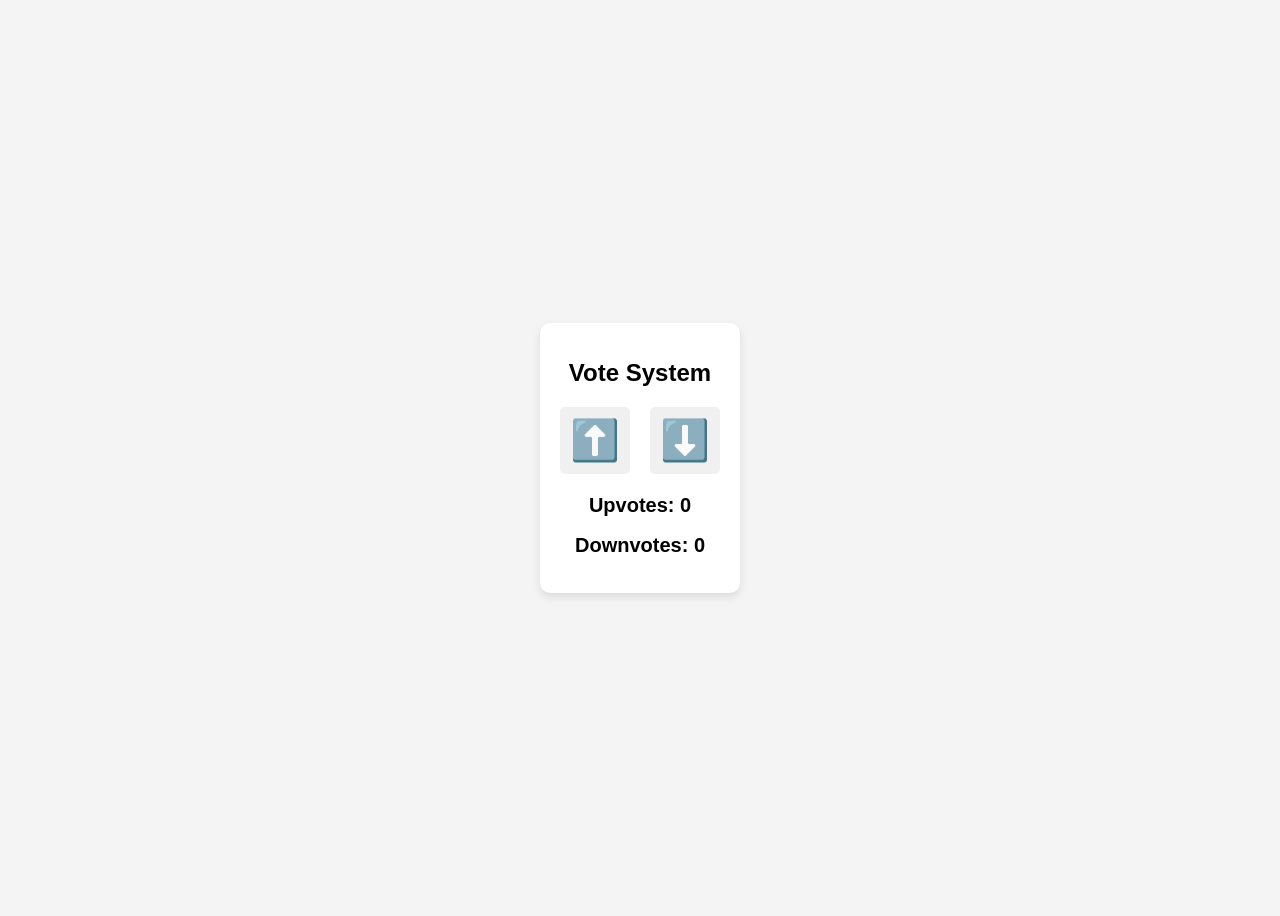
==== index.html @ ff008b85 "Add files via upload" ====
<!DOCTYPE html>
<html>
<head>
    <title>Vote System</title>
    <link rel="stylesheet" href="style.css">
</head>
<body>
    <div class="container">
        <h1>Vote System</h1>
        <div class="vote-buttons">
            <button onclick="incrementUpvote()">⬆️</button>
            <button onclick="incrementDownvote()">⬇️</button>
        </div>
        <div class="vote-count">
            <h2>Upvotes: <span id="upvoteCount">0</span></h2>
            <h2>Downvotes: <span id="downvoteCount">0</span></h2>
        </div>
    </div>

    <script>
        let upvotes = 0;
        let downvotes = 0;

        function incrementUpvote() {
            upvotes++;
            document.getElementById("upvoteCount").textContent = upvotes;
        }

        function incrementDownvote() {
            downvotes++;
            document.getElementById("downvoteCount").textContent = downvotes;
        }
    </script>
</body>
</html>
---- style.css ----
body {
    display: flex;
    justify-content: center;
    align-items: center;
    height: 100vh;
    font-family: Arial, sans-serif;
    background-color: #f4f4f4;
}

.container {
    text-align: center;
    background-color: white;
    padding: 20px;
    border-radius: 10px;
    box-shadow: 0 4px 8px rgba(0, 0, 0, 0.1);
}

h1 {
    font-size: 24px;
}

.vote-buttons {
    display: flex;
    justify-content: center;
    gap: 20px;
    margin: 20px 0;
}

button {
    font-size: 40px;
    padding: 10px;
    cursor: pointer;
    border: none;
    border-radius: 5px;
    background-color: #f0f0f0;
}

.vote-count h2 {
    font-size: 20px;
}
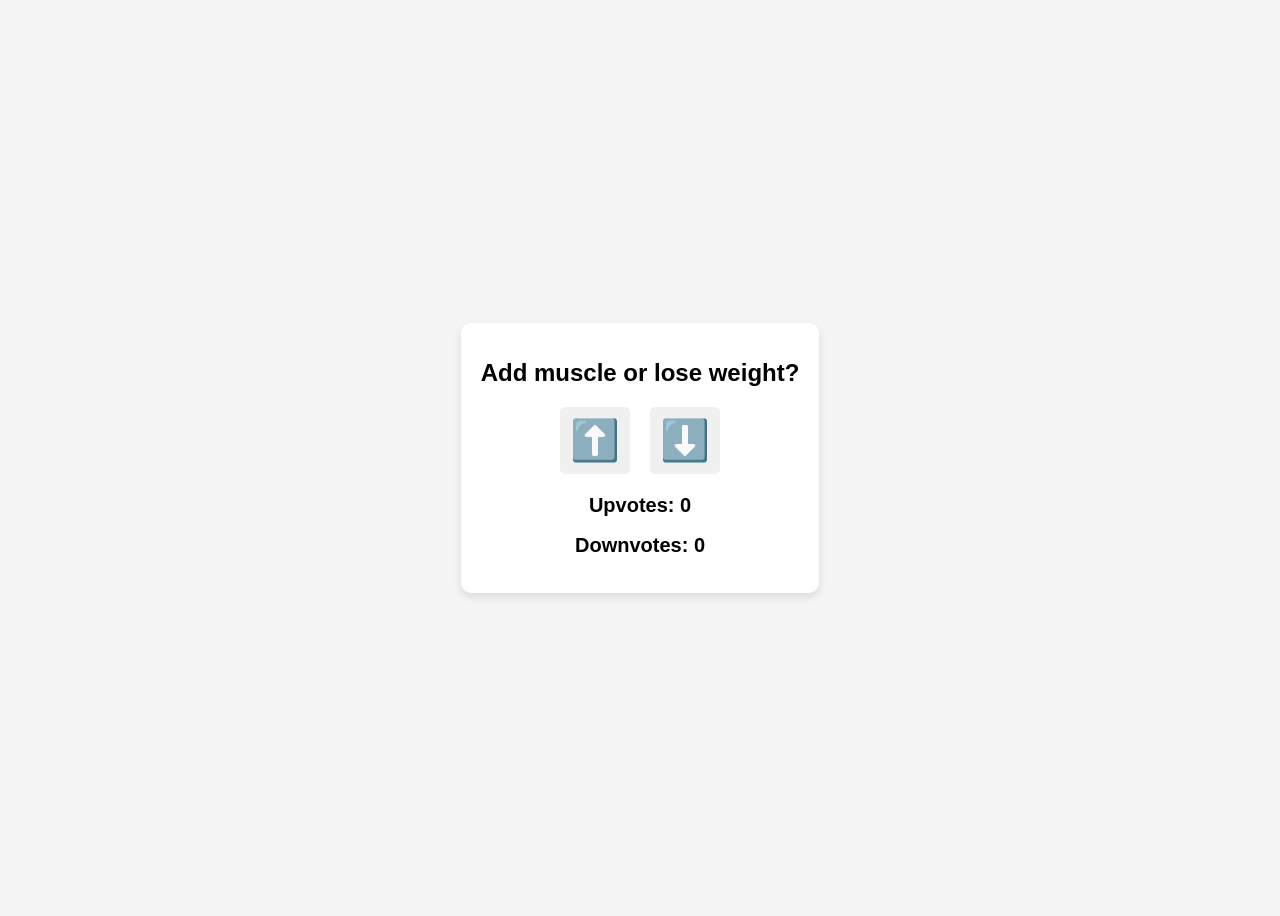
==== commit cc5e2c20: "Add files via upload" ====
--- a/index.html
+++ b/index.html
@@ -1,12 +1,11 @@
 <!DOCTYPE html>
 <html>
 <head>
-    <title>Vote System</title>
     <link rel="stylesheet" href="style.css">
 </head>
 <body>
     <div class="container">
-        <h1>Vote System</h1>
+        <h1>Add muscle or lose weight?</h1>
         <div class="vote-buttons">
             <button onclick="incrementUpvote()">⬆️</button>
             <button onclick="incrementDownvote()">⬇️</button>
@@ -33,3 +32,4 @@
     </script>
 </body>
 </html>
+
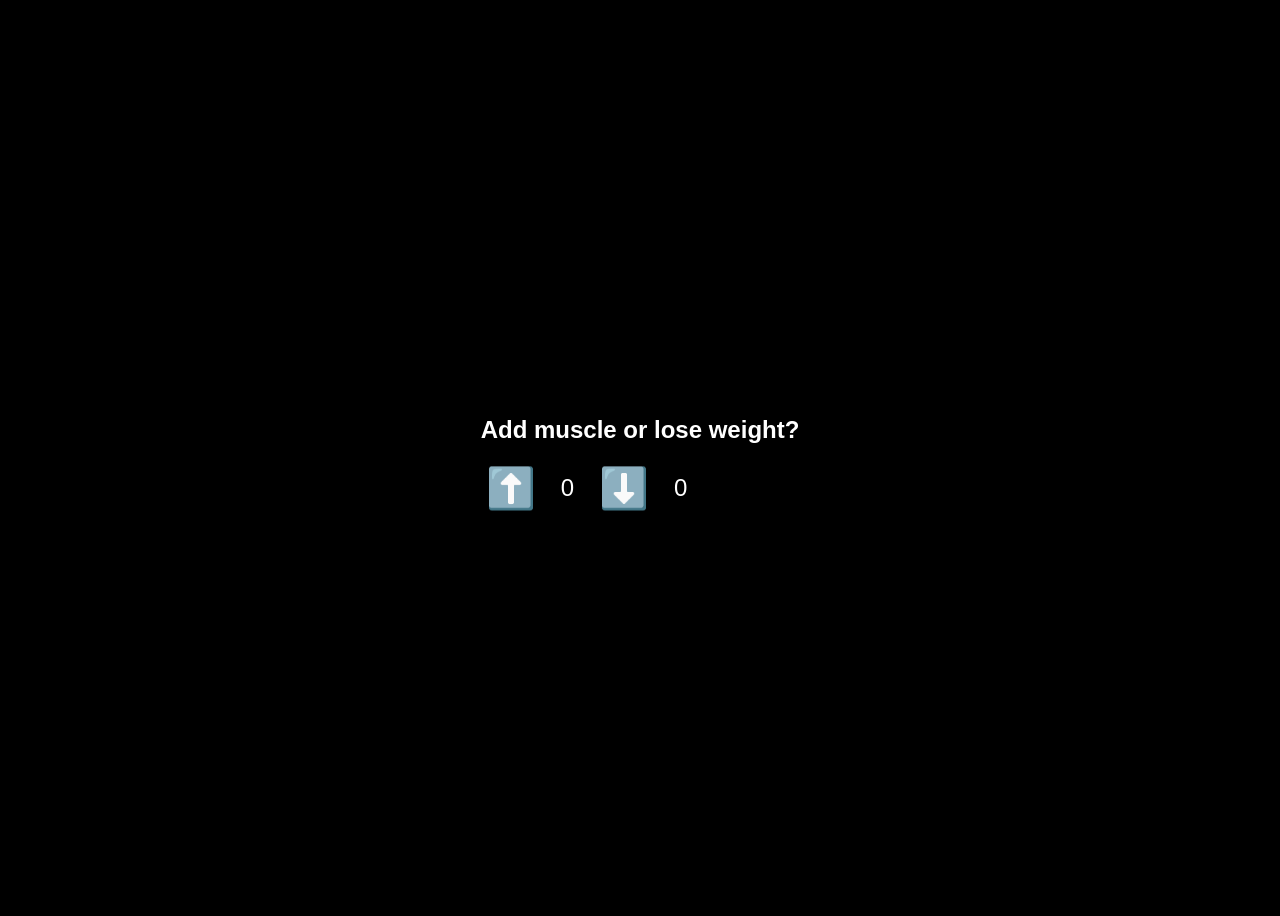
==== commit dc19dd6e: "Add files via upload" ====
--- a/index.html
+++ b/index.html
@@ -7,12 +7,10 @@
     <div class="container">
         <h1>Add muscle or lose weight?</h1>
         <div class="vote-buttons">
-            <button onclick="incrementUpvote()">⬆️</button>
-            <button onclick="incrementDownvote()">⬇️</button>
-        </div>
-        <div class="vote-count">
-            <h2>Upvotes: <span id="upvoteCount">0</span></h2>
-            <h2>Downvotes: <span id="downvoteCount">0</span></h2>
+            <button class="upvote" onclick="incrementUpvote()">⬆️</button>
+            <span id="upvoteCount">0</span>
+            <button class="downvote" onclick="incrementDownvote()">⬇️</button>
+            <span id="downvoteCount">0</span>
         </div>
     </div>
 
@@ -22,14 +20,15 @@
 
         function incrementUpvote() {
             upvotes++;
-            document.getElementById("upvoteCount").textContent = upvotes;
+            document.getElementById("upvoteCount").textContent = upvotes + 'k';
         }
 
         function incrementDownvote() {
             downvotes++;
-            document.getElementById("downvoteCount").textContent = downvotes;
+            document.getElementById("downvoteCount").textContent = downvotes + 'k';
         }
     </script>
 </body>
 </html>
 
+
--- a/style.css
+++ b/style.css
@@ -3,38 +3,45 @@
     justify-content: center;
     align-items: center;
     height: 100vh;
+    background-color: black;
+    color: white;
     font-family: Arial, sans-serif;
-    background-color: #f4f4f4;
 }
 
 .container {
     text-align: center;
-    background-color: white;
     padding: 20px;
-    border-radius: 10px;
-    box-shadow: 0 4px 8px rgba(0, 0, 0, 0.1);
 }
 
 h1 {
     font-size: 24px;
+    color: white;
 }
 
 .vote-buttons {
     display: flex;
-    justify-content: center;
+    align-items: center;
     gap: 20px;
-    margin: 20px 0;
+    font-size: 24px;
 }
 
 button {
     font-size: 40px;
-    padding: 10px;
+    padding: 5px;
     cursor: pointer;
     border: none;
-    border-radius: 5px;
-    background-color: #f0f0f0;
+    background: none;
+    color: gray;
 }
 
-.vote-count h2 {
-    font-size: 20px;
+button.upvote {
+    color: #4a90e2; /* Blue for upvote */
 }
+
+button.downvote {
+    color: #e94e36; /* Red for downvote */
+}
+
+#upvoteCount, #downvoteCount {
+    font-size: 24px;
+}
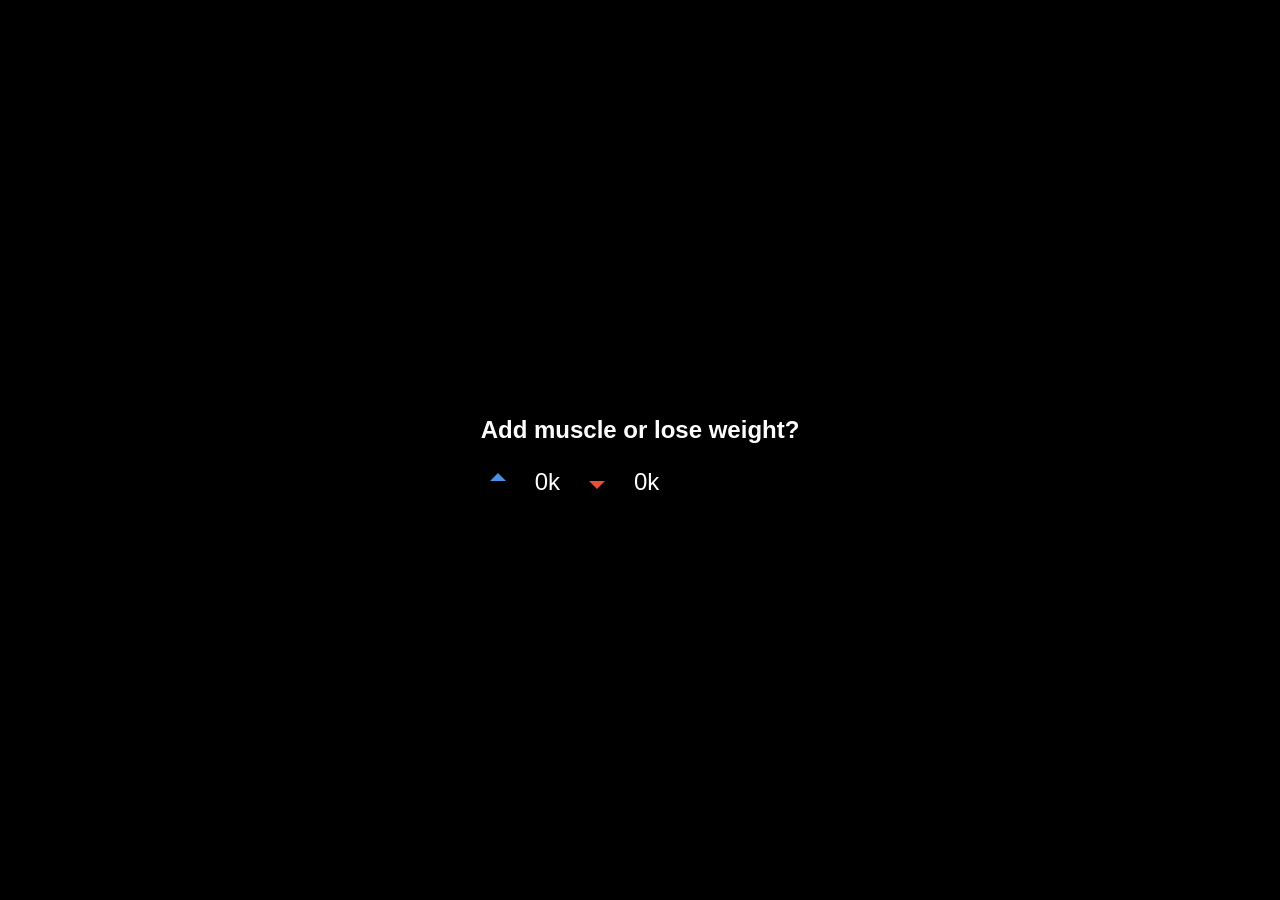
==== commit 06813c36: "Add files via upload" ====
--- a/index.html
+++ b/index.html
@@ -7,10 +7,18 @@
     <div class="container">
         <h1>Add muscle or lose weight?</h1>
         <div class="vote-buttons">
-            <button class="upvote" onclick="incrementUpvote()">⬆️</button>
-            <span id="upvoteCount">0</span>
-            <button class="downvote" onclick="incrementDownvote()">⬇️</button>
-            <span id="downvoteCount">0</span>
+            <button class="upvote" onclick="incrementUpvote()">
+                <svg xmlns="http://www.w3.org/2000/svg" viewBox="0 0 24 24" fill="currentColor" width="24px" height="24px">
+                    <path d="M12 4L4 12h16z"/>
+                </svg>
+            </button>
+            <span id="upvoteCount">0k</span>
+            <button class="downvote" onclick="incrementDownvote()">
+                <svg xmlns="http://www.w3.org/2000/svg" viewBox="0 0 24 24" fill="currentColor" width="24px" height="24px">
+                    <path d="M12 20L4 12h16z"/>
+                </svg>
+            </button>
+            <span id="downvoteCount">0k</span>
         </div>
     </div>
 
@@ -31,4 +39,3 @@
 </body>
 </html>
 
-
--- a/style.css
+++ b/style.css
@@ -6,16 +6,17 @@
     background-color: black;
     color: white;
     font-family: Arial, sans-serif;
+    margin: 0;
 }
 
 .container {
     text-align: center;
-    padding: 20px;
 }
 
 h1 {
     font-size: 24px;
     color: white;
+    margin-bottom: 20px;
 }
 
 .vote-buttons {
@@ -26,22 +27,21 @@
 }
 
 button {
-    font-size: 40px;
     padding: 5px;
     cursor: pointer;
     border: none;
     background: none;
-    color: gray;
 }
 
 button.upvote {
-    color: #4a90e2; /* Blue for upvote */
+    color: #4a90e2; /* Blue color for upvote */
 }
 
 button.downvote {
-    color: #e94e36; /* Red for downvote */
+    color: #e94e36; /* Red color for downvote */
 }
 
 #upvoteCount, #downvoteCount {
     font-size: 24px;
+    color: white;
 }
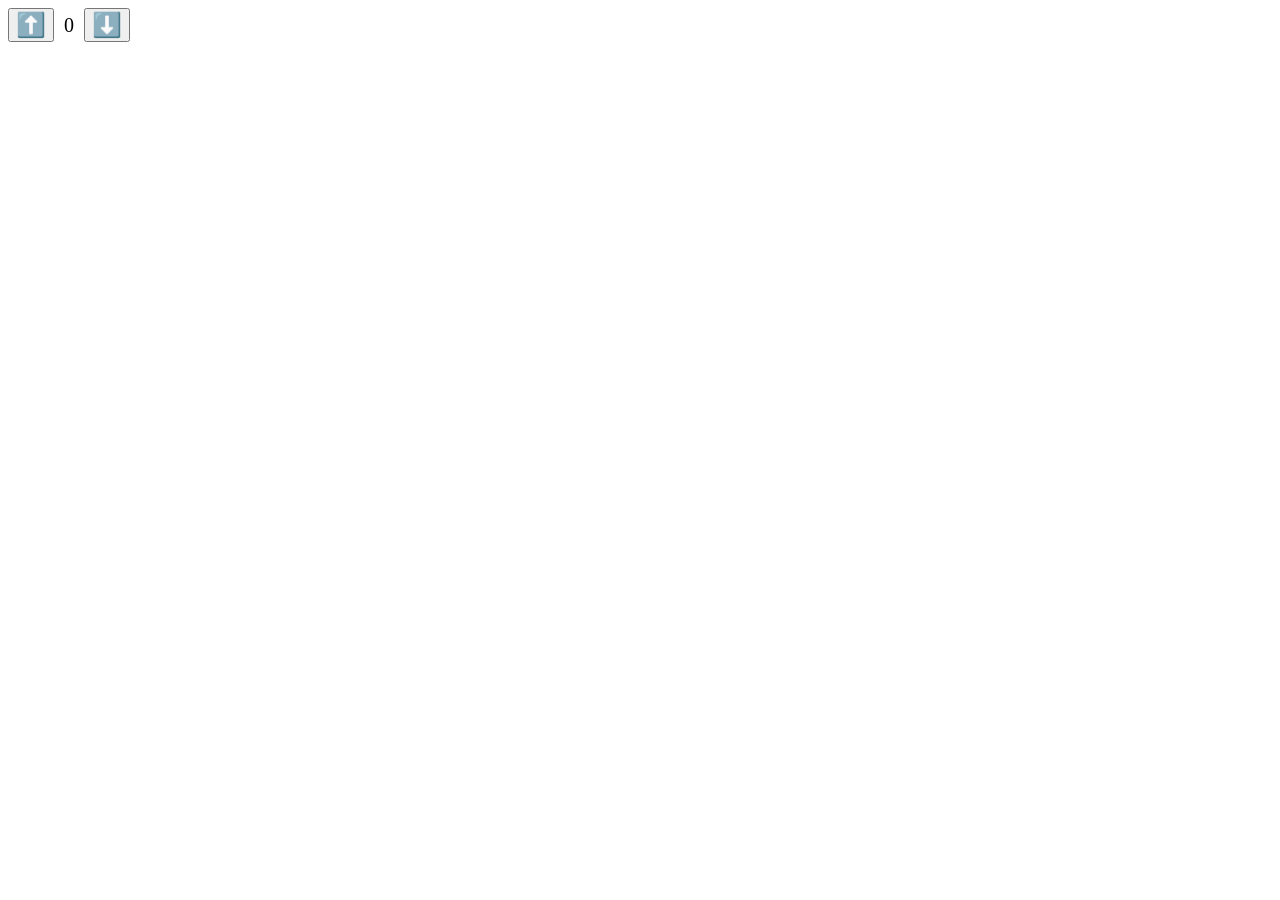
==== commit 69fcf31a: "Add files via upload" ====
--- a/index.html
+++ b/index.html
@@ -1,41 +1,54 @@
 <!DOCTYPE html>
-<html>
+<html lang="en">
 <head>
-    <link rel="stylesheet" href="style.css">
+    <meta charset="UTF-8">
+    <title>Simple Voting System</title>
+    <style>
+        .vote-buttons {
+            display: flex;
+            gap: 10px;
+            align-items: center;
+            font-size: 20px;
+        }
+        button {
+            font-size: 24px;
+        }
+    </style>
 </head>
 <body>
-    <div class="container">
-        <h1>Add muscle or lose weight?</h1>
-        <div class="vote-buttons">
-            <button class="upvote" onclick="incrementUpvote()">
-                <svg xmlns="http://www.w3.org/2000/svg" viewBox="0 0 24 24" fill="currentColor" width="24px" height="24px">
-                    <path d="M12 4L4 12h16z"/>
-                </svg>
-            </button>
-            <span id="upvoteCount">0k</span>
-            <button class="downvote" onclick="incrementDownvote()">
-                <svg xmlns="http://www.w3.org/2000/svg" viewBox="0 0 24 24" fill="currentColor" width="24px" height="24px">
-                    <path d="M12 20L4 12h16z"/>
-                </svg>
-            </button>
-            <span id="downvoteCount">0k</span>
-        </div>
+    <div class="vote-buttons">
+        <button id="upvote">⬆️</button>
+        <span id="vote-count">0</span>
+        <button id="downvote">⬇️</button>
     </div>
 
     <script>
-        let upvotes = 0;
-        let downvotes = 0;
-
-        function incrementUpvote() {
-            upvotes++;
-            document.getElementById("upvoteCount").textContent = upvotes + 'k';
+        function updateVoteCount() {
+            fetch('/get_votes')
+                .then(response => response.json())
+                .then(data => {
+                    document.getElementById('vote-count').textContent = data.upvotes - data.downvotes;
+                });
         }
 
-        function incrementDownvote() {
-            downvotes++;
-            document.getElementById("downvoteCount").textContent = downvotes + 'k';
-        }
+        document.getElementById('upvote').addEventListener('click', () => {
+            fetch('/vote', {
+                method: 'POST',
+                headers: { 'Content-Type': 'application/json' },
+                body: JSON.stringify({ type: 'upvote' })
+            }).then(updateVoteCount);
+        });
+
+        document.getElementById('downvote').addEventListener('click', () => {
+            fetch('/vote', {
+                method: 'POST',
+                headers: { 'Content-Type': 'application/json' },
+                body: JSON.stringify({ type: 'downvote' })
+            }).then(updateVoteCount);
+        });
+
+        // Initial vote count display
+        updateVoteCount();
     </script>
 </body>
 </html>
-
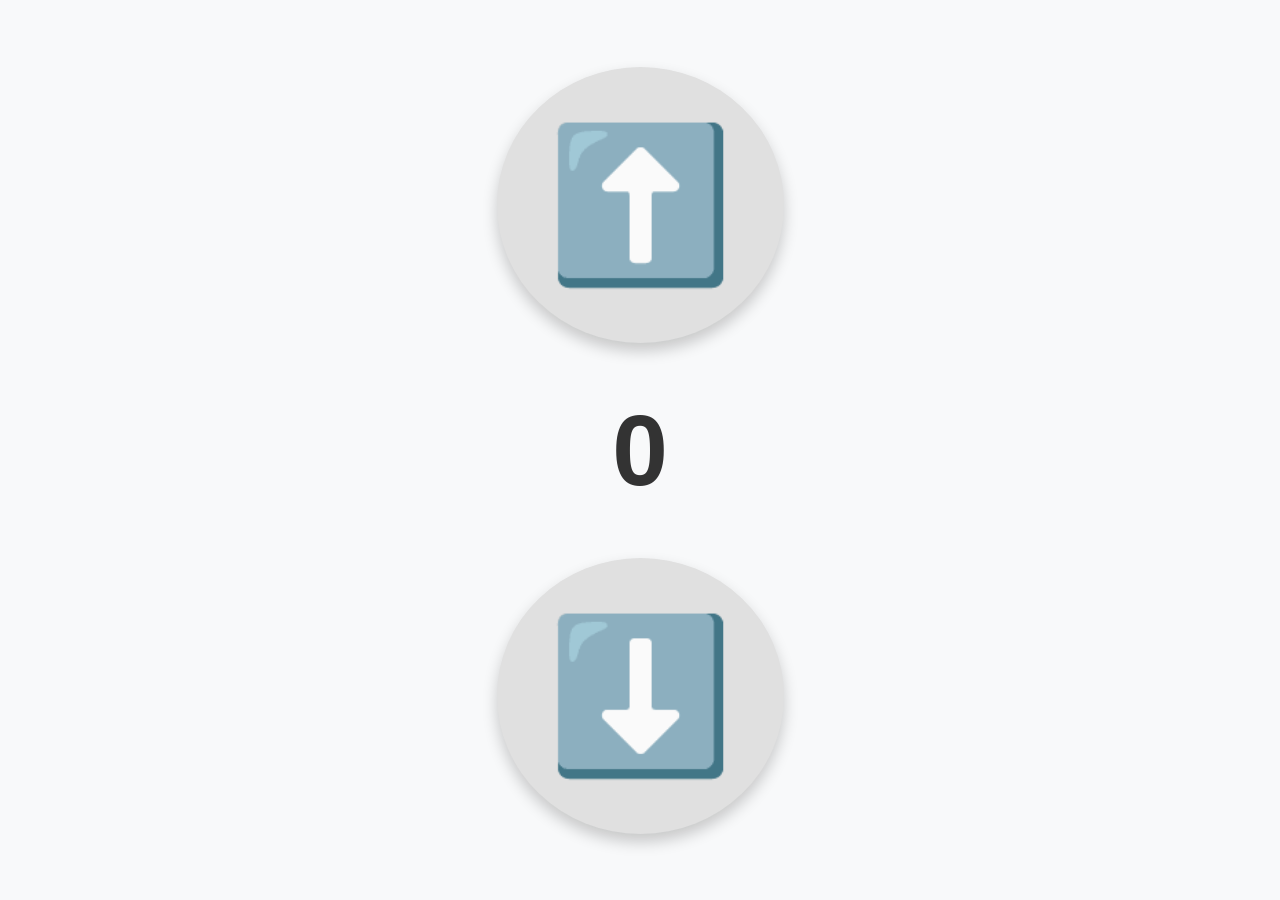
==== commit 6c8f64a9: "Add files via upload" ====
--- a/index.html
+++ b/index.html
@@ -2,16 +2,63 @@
 <html lang="en">
 <head>
     <meta charset="UTF-8">
+    <meta name="viewport" content="width=device-width, initial-scale=1.0">
     <title>Simple Voting System</title>
     <style>
+        /* Full page height and center everything */
+        body, html {
+            height: 100%;
+            margin: 0;
+            font-family: Arial, sans-serif;
+            display: flex;
+            justify-content: center;
+            align-items: center;
+            background-color: #f8f9fa;
+        }
+
+        /* Centering the vote-buttons section vertically and horizontally */
         .vote-buttons {
             display: flex;
-            gap: 10px;
+            flex-direction: column;
             align-items: center;
-            font-size: 20px;
+            justify-content: center;
+            gap: 50px; /* Increased space between elements */
         }
+
+        /* Button styling with extra large size */
         button {
-            font-size: 24px;
+            font-size: 150px; /* Much larger font size */
+            padding: 50px; /* Even larger padding for bigger touch targets */
+            cursor: pointer;
+            border: none;
+            background-color: #e0e0e0;
+            border-radius: 50%;
+            transition: transform 0.1s ease;
+            box-shadow: 0px 8px 15px rgba(0, 0, 0, 0.2);
+        }
+
+        /* Hover effect for the buttons */
+        button:hover {
+            transform: scale(1.1);
+            background-color: #d1d1d1;
+        }
+
+        /* Vote count in larger size */
+        #vote-count {
+            font-size: 100px;
+            font-weight: bold;
+            color: #333;
+        }
+
+        /* Responsive design for smaller screens */
+        @media (max-width: 600px) {
+            button {
+                font-size: 180px;  /* Much bigger for mobile */
+                padding: 70px;
+            }
+            #vote-count {
+                font-size: 120px;
+            }
         }
     </style>
 </head>
@@ -49,6 +96,7 @@
 
         // Initial vote count display
         updateVoteCount();
+
     </script>
 </body>
 </html>
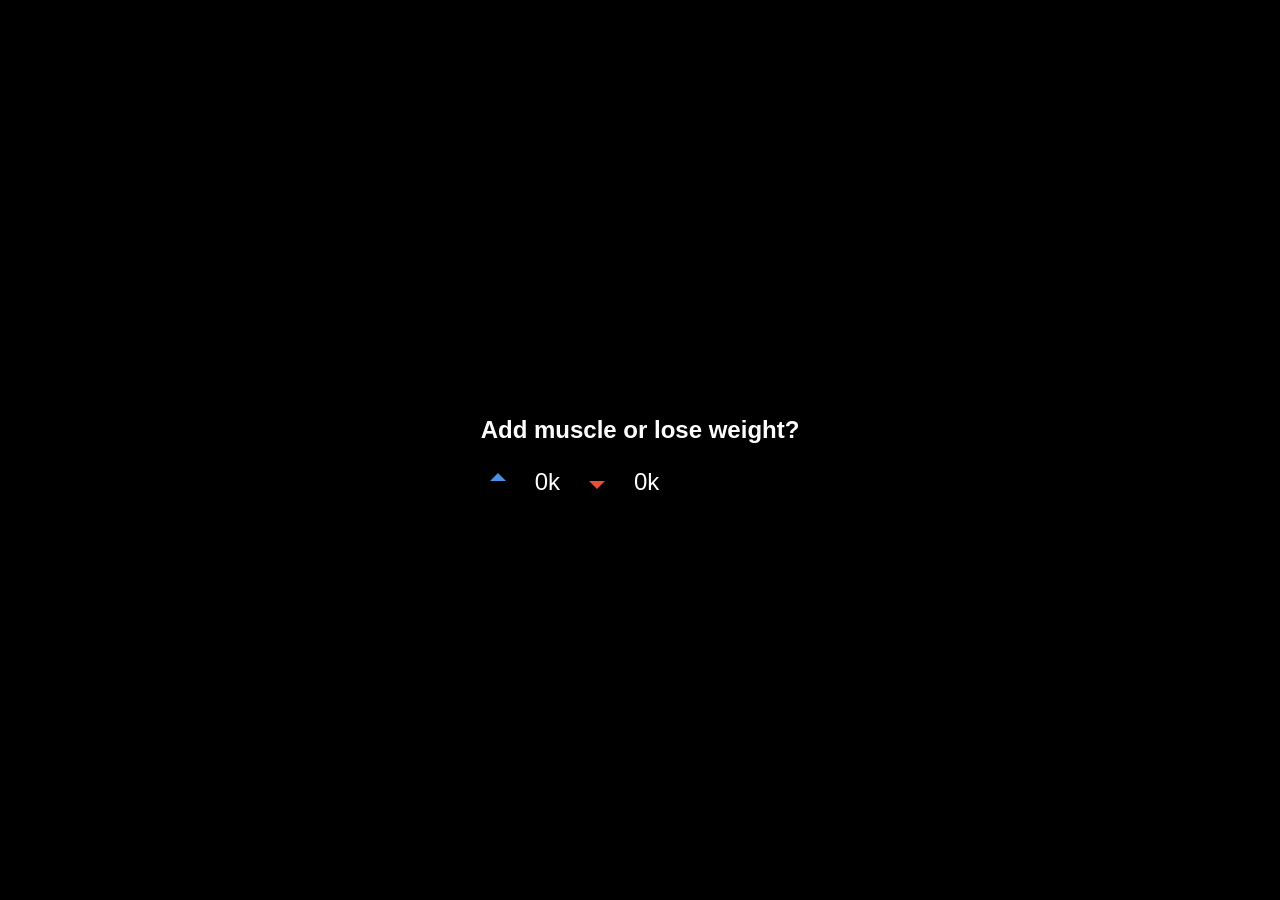
==== commit 14bf6fb5: "Add files via upload" ====
--- a/index.html
+++ b/index.html
@@ -1,102 +1,40 @@
 <!DOCTYPE html>
-<html lang="en">
+<html>
 <head>
-    <meta charset="UTF-8">
-    <meta name="viewport" content="width=device-width, initial-scale=1.0">
-    <title>Simple Voting System</title>
-    <style>
-        /* Full page height and center everything */
-        body, html {
-            height: 100%;
-            margin: 0;
-            font-family: Arial, sans-serif;
-            display: flex;
-            justify-content: center;
-            align-items: center;
-            background-color: #f8f9fa;
-        }
-
-        /* Centering the vote-buttons section vertically and horizontally */
-        .vote-buttons {
-            display: flex;
-            flex-direction: column;
-            align-items: center;
-            justify-content: center;
-            gap: 50px; /* Increased space between elements */
-        }
-
-        /* Button styling with extra large size */
-        button {
-            font-size: 150px; /* Much larger font size */
-            padding: 50px; /* Even larger padding for bigger touch targets */
-            cursor: pointer;
-            border: none;
-            background-color: #e0e0e0;
-            border-radius: 50%;
-            transition: transform 0.1s ease;
-            box-shadow: 0px 8px 15px rgba(0, 0, 0, 0.2);
-        }
-
-        /* Hover effect for the buttons */
-        button:hover {
-            transform: scale(1.1);
-            background-color: #d1d1d1;
-        }
-
-        /* Vote count in larger size */
-        #vote-count {
-            font-size: 100px;
-            font-weight: bold;
-            color: #333;
-        }
-
-        /* Responsive design for smaller screens */
-        @media (max-width: 600px) {
-            button {
-                font-size: 180px;  /* Much bigger for mobile */
-                padding: 70px;
-            }
-            #vote-count {
-                font-size: 120px;
-            }
-        }
-    </style>
+    <link rel="stylesheet" href="style.css">
 </head>
 <body>
-    <div class="vote-buttons">
-        <button id="upvote">⬆️</button>
-        <span id="vote-count">0</span>
-        <button id="downvote">⬇️</button>
+    <div class="container">
+        <h1>Add muscle or lose weight?</h1>
+        <div class="vote-buttons">
+            <button class="upvote" onclick="incrementUpvote()">
+                <svg xmlns="http://www.w3.org/2000/svg" viewBox="0 0 24 24" fill="currentColor" width="24px" height="24px">
+                    <path d="M12 4L4 12h16z"/>
+                </svg>
+            </button>
+            <span id="upvoteCount">0k</span>
+            <button class="downvote" onclick="incrementDownvote()">
+                <svg xmlns="http://www.w3.org/2000/svg" viewBox="0 0 24 24" fill="currentColor" width="24px" height="24px">
+                    <path d="M12 20L4 12h16z"/>
+                </svg>
+            </button>
+            <span id="downvoteCount">0k</span>
+        </div>
     </div>
 
     <script>
-        function updateVoteCount() {
-            fetch('/get_votes')
-                .then(response => response.json())
-                .then(data => {
-                    document.getElementById('vote-count').textContent = data.upvotes - data.downvotes;
-                });
+        let upvotes = 0;
+        let downvotes = 0;
+
+        function incrementUpvote() {
+            upvotes++;
+            document.getElementById("upvoteCount").textContent = upvotes + 'k';
         }
 
-        document.getElementById('upvote').addEventListener('click', () => {
-            fetch('/vote', {
-                method: 'POST',
-                headers: { 'Content-Type': 'application/json' },
-                body: JSON.stringify({ type: 'upvote' })
-            }).then(updateVoteCount);
-        });
-
-        document.getElementById('downvote').addEventListener('click', () => {
-            fetch('/vote', {
-                method: 'POST',
-                headers: { 'Content-Type': 'application/json' },
-                body: JSON.stringify({ type: 'downvote' })
-            }).then(updateVoteCount);
-        });
-
-        // Initial vote count display
-        updateVoteCount();
-
+        function incrementDownvote() {
+            downvotes++;
+            document.getElementById("downvoteCount").textContent = downvotes + 'k';
+        }
     </script>
 </body>
 </html>
--- a/style.css
+++ b/style.css
@@ -0,0 +1,47 @@
+body {
+    display: flex;
+    justify-content: center;
+    align-items: center;
+    height: 100vh;
+    background-color: black;
+    color: white;
+    font-family: Arial, sans-serif;
+    margin: 0;
+}
+
+.container {
+    text-align: center;
+}
+
+h1 {
+    font-size: 24px;
+    color: white;
+    margin-bottom: 20px;
+}
+
+.vote-buttons {
+    display: flex;
+    align-items: center;
+    gap: 20px;
+    font-size: 24px;
+}
+
+button {
+    padding: 5px;
+    cursor: pointer;
+    border: none;
+    background: none;
+}
+
+button.upvote {
+    color: #4a90e2; /* Blue color for upvote */
+}
+
+button.downvote {
+    color: #e94e36; /* Red color for downvote */
+}
+
+#upvoteCount, #downvoteCount {
+    font-size: 24px;
+    color: white;
+}
